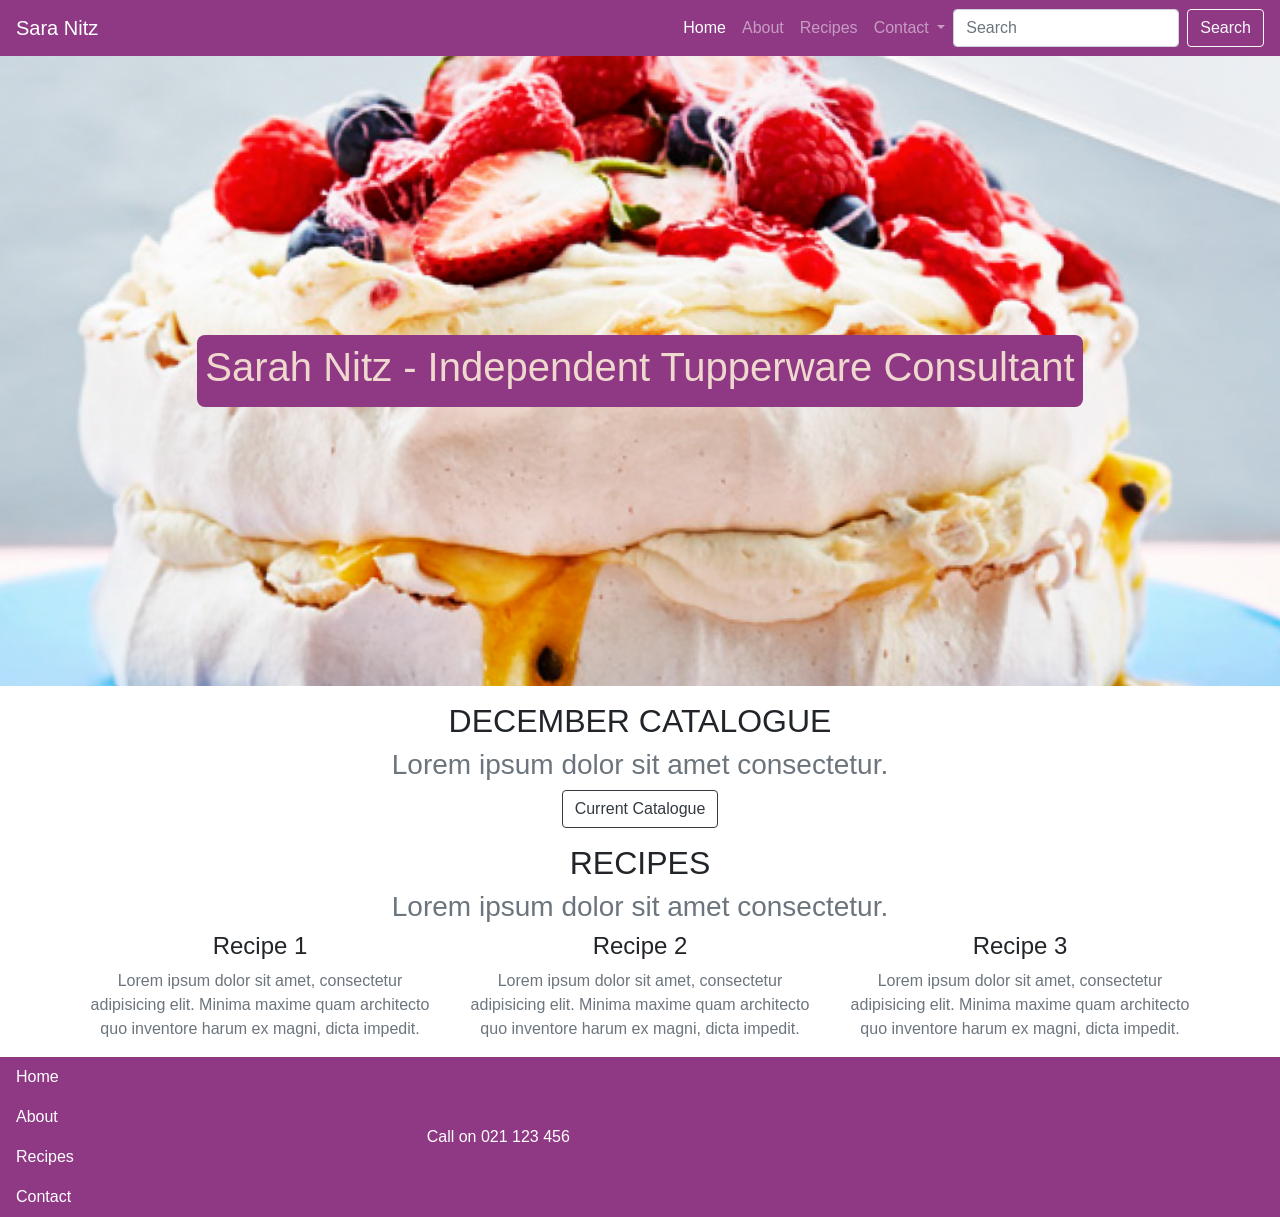
==== wp-content/themes/tupperware/index.html @ a18fee13 "first commit" ====
<!DOCTYPE html>
<html lang="en">
<head>
	<meta charset="UTF-8">
	<meta name="viewport" content="width=device-width, initial-scale=1, shrink-to-fit=no">

	<title>Sara Nitz Tupperware Consultant</title>

	<link rel="stylesheet" href="style.css">
	<link rel="stylesheet" href="https://stackpath.bootstrapcdn.com/bootstrap/4.1.3/css/bootstrap.min.css" integrity="sha384-MCw98/SFnGE8fJT3GXwEOngsV7Zt27NXFoaoApmYm81iuXoPkFOJwJ8ERdknLPMO" crossorigin="anonymous">
</head>
<body>
	<div class="wrapper">

		<header>
			<nav class="navbar navbar-expand-lg navbar-dark">
				<a class="navbar-brand js-scroll-trigger" href="#">Sara Nitz</a>
				<button class="navbar-toggler" type="button" data-toggle="collapse" data-target="#navbarSupportedContent" aria-controls="navbarSupportedContent" aria-expanded="false" aria-label="Toggle navigation">
				    <span class="navbar-toggler-icon"></span>
				</button>

			  	<div class="collapse navbar-collapse navbar-nav-scroll" id="navbarSupportedContent">
			    	<ul class="navbar-nav">
				      	<li class="nav-item active">
				        	<a class="nav-link" href="#">Home <span class="sr-only">(current)</span></a>
				      	</li>
				      	<li class="nav-item">
				        	<a class="nav-link" href="#">About</a>
				      	</li>
				      	<li class="nav-item">
				        	<a class="nav-link" href="#">Recipes</a>
				      	</li>
				      	<li class="nav-item dropdown">
				        	<a class="nav-link dropdown-toggle" href="#" id="navbarDropdown" role="button" data-toggle="dropdown" aria-haspopup="true" aria-expanded="false">
				          Contact
				        	</a>
				        	<div class="dropdown-menu" aria-labelledby="navbarDropdown">
				          	<a class="dropdown-item" href="#">Book Party</a>
				          	<a class="dropdown-item" href="#">Request Item</a>
				        </li>
			    	</ul>
			    	<form class="form-inline my-2 my-lg-0">
			      		<input class="form-control mr-sm-2" type="search" placeholder="Search" aria-label="Search">
			      		<button class="btn btn-outline-light my-2 my-sm-0" type="submit">Search</button>
			    	</form>
			  	</div>
			</nav>
		</header>
		
		<section class="hero">

			<div class="hero-image">
				<div class="hero-text">
					<h1>Sarah Nitz - Independent Tupperware Consultant</h1>
				</div>
			</div>

		</section>

		<section class="catalogue">
			
			<div class="catalogue-current">
				<div class="container">
					<div class="row">
						<div class="col-lg-12 text-center">

			            <h2 class="section-heading text-uppercase">December Catalogue</h2>
			            <h3 class="section-subheading text-muted">Lorem ipsum dolor sit amet consectetur.</h3>
						<a class="btn btn-outline-dark"href="#" role="button">Current Catalogue</a>
		          	</div>
					</div>
				</div>
			</div>
		</section>

		<section class="recipes">

		    <div class="container">

		        <div class="row">
		          	<div class="col-lg-12 text-center">

			            <h2 class="section-heading text-uppercase">Recipes</h2>
			            <h3 class="section-subheading text-muted">Lorem ipsum dolor sit amet consectetur.</h3>

		          	</div>
		        </div>

		        <div class="row text-center">

		        	<div class="recipe-img"></div>
		          	<div class="col-md-4">
		                <h4 class="service-heading">Recipe 1</h4>
			            <p class="text-muted">Lorem ipsum dolor sit amet, consectetur adipisicing elit. Minima maxime quam architecto quo inventore harum ex magni, dicta impedit.</p>
			        </div>

		          	<div class="col-md-4">
		          	<div class="recipe-img"></div>						
		                <h4 class="service-heading">Recipe 2</h4>
			            <p class="text-muted">Lorem ipsum dolor sit amet, consectetur adipisicing elit. Minima maxime quam architecto quo inventore harum ex magni, dicta impedit.</p>
			        </div>

		          	<div class="col-md-4">
		          		<div class="recipe-img"></div>
		                <h4 class="service-heading">Recipe 3</h4>
			            <p class="text-muted">Lorem ipsum dolor sit amet, consectetur adipisicing elit. Minima maxime quam architecto quo inventore harum ex magni, dicta impedit.</p>
			        </div>
		        </div>

		    </div>
			
		</section>

		<footer>
			<div class="footer">

				<div class="footer-nav">
					<nav class="nav flex-sm-column">
					  	<a class="nav-link" href="#">Home</a>
					  	<a class="nav-link" href="#">About</a>
					  	<a class="nav-link" href="#">Recipes</a>
					 	<a class="nav-link" href="#">Contact</a>
					</nav>
				</div>
				
				<div class="phone">
					<a href="tel:+6421123456"><i class="fas fa-phone-square"></i> Call on 021 123 456</a>
				</div>

				<div class="facebook-widget">
					
				</div>

			</div>
		</footer>

	</div>

<!-- Scripts -->
	<script src="https://code.jquery.com/jquery-3.3.1.slim.min.js" integrity="sha384-q8i/X+965DzO0rT7abK41JStQIAqVgRVzpbzo5smXKp4YfRvH+8abtTE1Pi6jizo" crossorigin="anonymous"></script>
	<script src="https://cdnjs.cloudflare.com/ajax/libs/popper.js/1.14.3/umd/popper.min.js" integrity="sha384-ZMP7rVo3mIykV+2+9J3UJ46jBk0WLaUAdn689aCwoqbBJiSnjAK/l8WvCWPIPm49" crossorigin="anonymous"></script>
	<script src="https://stackpath.bootstrapcdn.com/bootstrap/4.1.3/js/bootstrap.min.js" integrity="sha384-ChfqqxuZUCnJSK3+MXmPNIyE6ZbWh2IMqE241rYiqJxyMiZ6OW/JmZQ5stwEULTy" crossorigin="anonymous"></script>
</body>
</html>
---- wp-content/themes/tupperware/style.css ----
/*  
Theme Name: Tupperware
Theme URI: http://www.klasikthemes.com/framework/
Description: Klasik Framework is a base/starter theme for quicker WordPress theme development. Perfect to use as business, portfolio, gallery, blog, personal and any kind of websites. Theme features 6 widget area, 12 custom widget and simple Theme Option for full CMS control with easy Logo Upload, etc. Klasik Framework is Multilingual Ready (WPML), WooCommerce compatible, Retina Ready, RTL-Language Support, Translation Ready, Responsive, Flexible, Cross Browser Compatible, Search Engine Optimized (SEO), Font Awesome ready and standard compliant with HTML5 and CSS3.
 
Version: 0.7.13
Author: klasikthemes
Author URI: http://www.klasikthemes.com/
License: GNU General Public License
License URI: license.txt
Tags: one-column, two-columns, left-sidebar, right-sidebar, responsive-layout, custom-menu, post-formats, theme-options, translation-ready
*/

nav {
	background-color: #8F3985;
}
.footer {
	display: flex;
	background-color: #8F3985;
}

.nav>a {
	color: white;
	text-decoration: none;
}

.nav>a:hover{
	color: #EFD9CE;
}

.footer-nav {
	flex: 1 0 29%;
}

.phone {
	flex: 1 0 29%;
	margin: auto;
}

.phone>a {
	color: white;
	text-decoration: none;
}

.phone>a:hover{
	color: #EFD9CE;
}

.facebook-widget {
	flex: 1 0 29%;
}

#navbarSupportedContent{
	justify-content: flex-end;
}

#navbarSupportedContent>a {
	color: white;
}

.hero-image {
	background-image: url('images/hero-image.png');
	background-repeat: no-repeat;
    background-attachment: fixed !important;
    background-size: cover !important;
    background-position: center !important;
    min-height: 70vh;
    display: flex;
    align-items: center;
}

.hero-text{
	color: #EFD9CE;
	margin: auto;
	text-align: center;
	background-color: #8F3985;
	border-radius: 0.5em;
	padding: 0.5em;
}

.catalogue{
	padding: 1em 0;
}
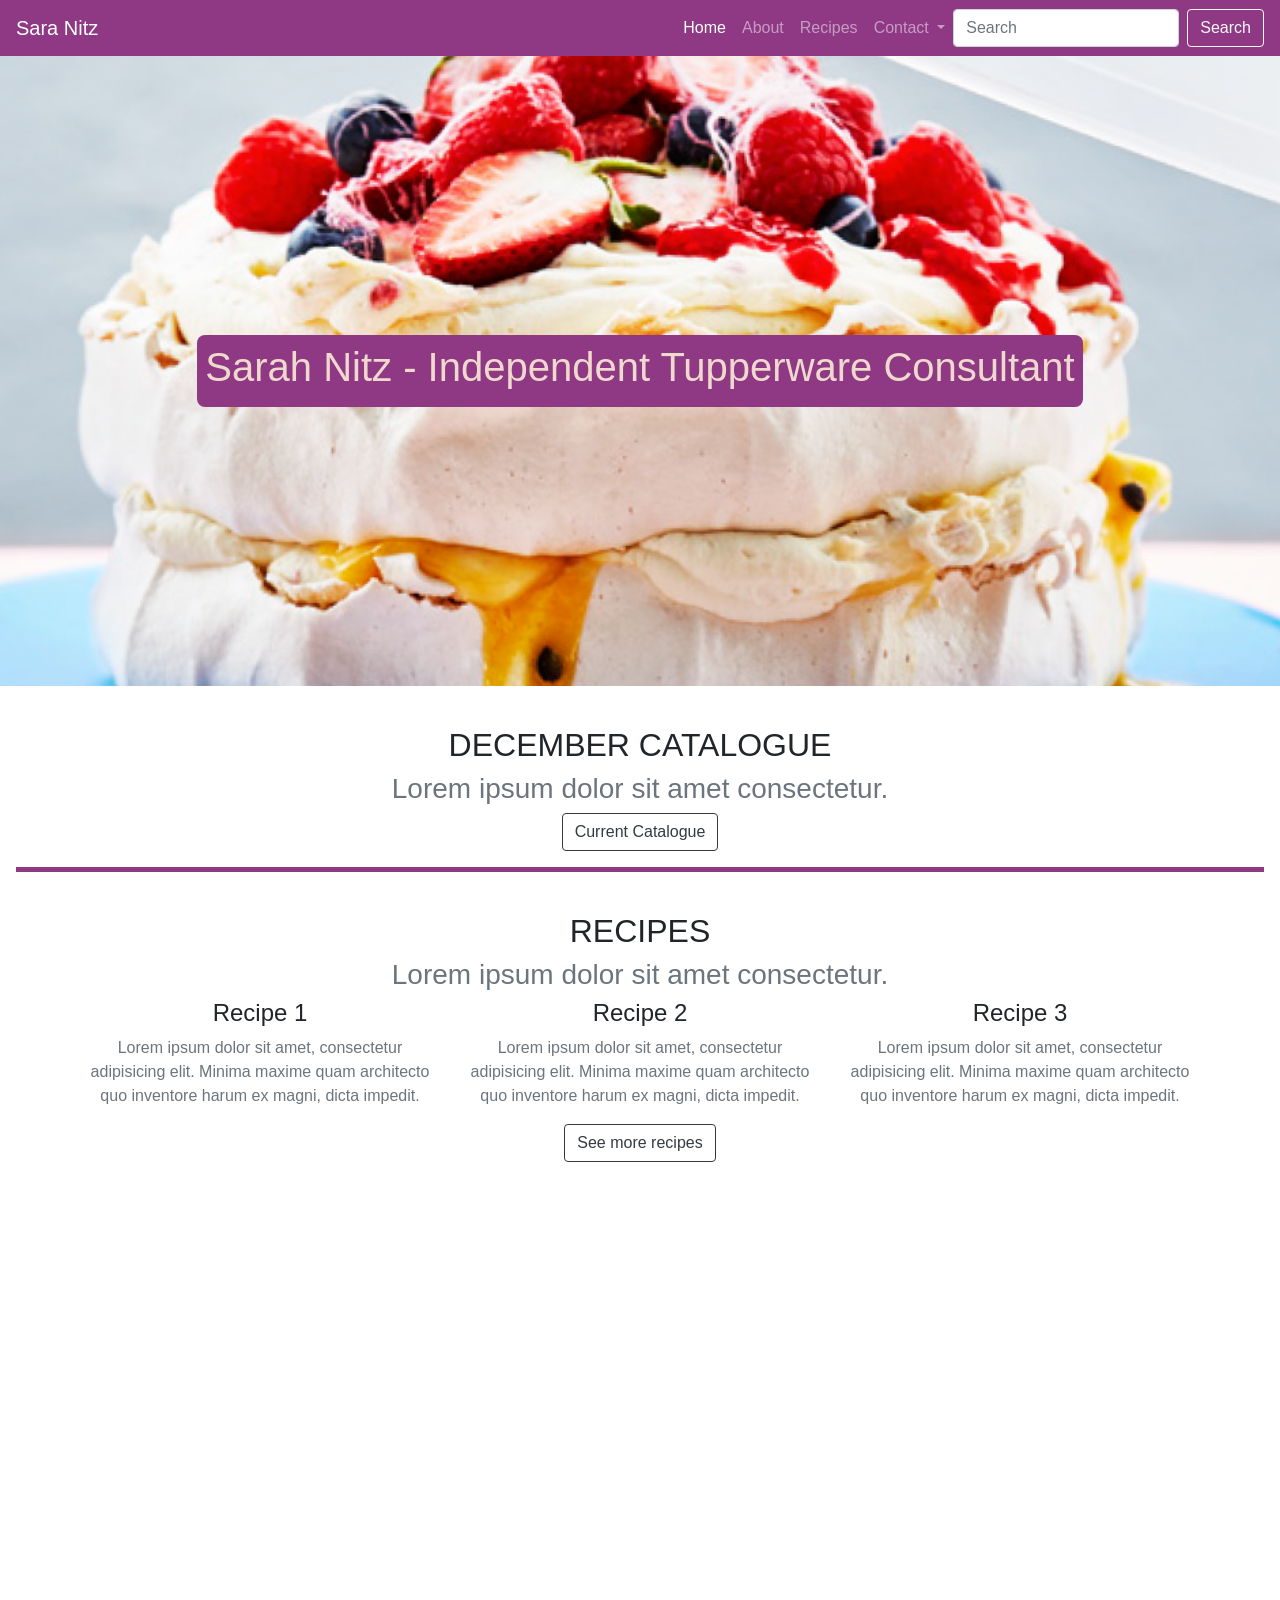
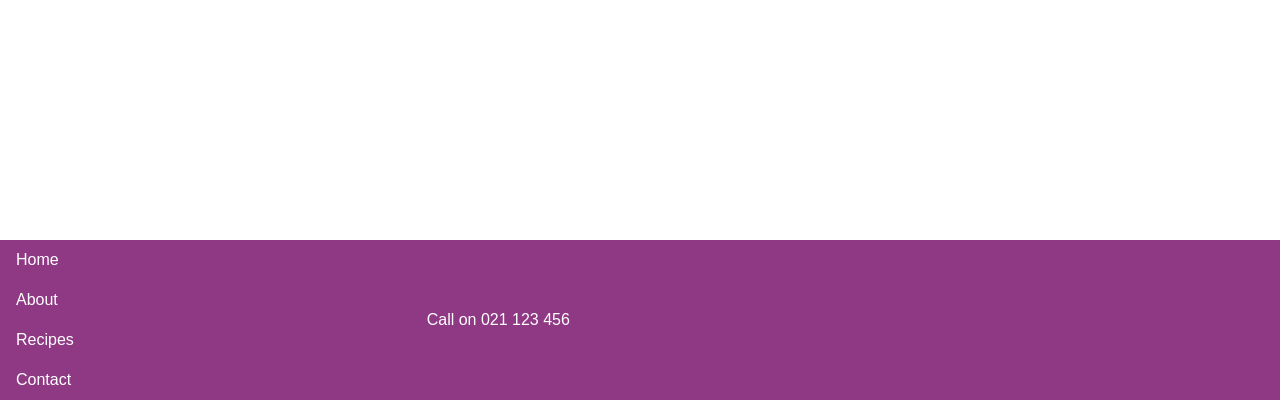
==== commit f660ef6a: "began PHP" ====
--- a/wp-content/themes/tupperware/index.html
+++ b/wp-content/themes/tupperware/index.html
@@ -22,13 +22,13 @@
 			  	<div class="collapse navbar-collapse navbar-nav-scroll" id="navbarSupportedContent">
 			    	<ul class="navbar-nav">
 				      	<li class="nav-item active">
-				        	<a class="nav-link" href="#">Home <span class="sr-only">(current)</span></a>
+				        	<a class="nav-link" href="index.html">Home <span class="sr-only">(current)</span></a>
 				      	</li>
 				      	<li class="nav-item">
-				        	<a class="nav-link" href="#">About</a>
+				        	<a class="nav-link" href="about.html">About</a>
 				      	</li>
 				      	<li class="nav-item">
-				        	<a class="nav-link" href="#">Recipes</a>
+				        	<a class="nav-link" href="recipes.html">Recipes</a>
 				      	</li>
 				      	<li class="nav-item dropdown">
 				        	<a class="nav-link dropdown-toggle" href="#" id="navbarDropdown" role="button" data-toggle="dropdown" aria-haspopup="true" aria-expanded="false">
@@ -89,36 +89,44 @@
 		        <div class="row text-center">
 
 		        	<div class="recipe-img"></div>
-		          	<div class="col-md-4">
-		                <h4 class="service-heading">Recipe 1</h4>
-			            <p class="text-muted">Lorem ipsum dolor sit amet, consectetur adipisicing elit. Minima maxime quam architecto quo inventore harum ex magni, dicta impedit.</p>
-			        </div>
+			          	<div class="col-md-4">
+			                <h4 class="service-heading">Recipe 1</h4>
+				            <p class="text-muted">Lorem ipsum dolor sit amet, consectetur adipisicing elit. Minima maxime quam architecto quo inventore harum ex magni, dicta impedit.</p>
+				        </div>
 
-		          	<div class="col-md-4">
-		          	<div class="recipe-img"></div>						
-		                <h4 class="service-heading">Recipe 2</h4>
-			            <p class="text-muted">Lorem ipsum dolor sit amet, consectetur adipisicing elit. Minima maxime quam architecto quo inventore harum ex magni, dicta impedit.</p>
-			        </div>
+			          	<div class="col-md-4">
+			          	<div class="recipe-img"></div>						
+			                <h4 class="service-heading">Recipe 2</h4>
+				            <p class="text-muted">Lorem ipsum dolor sit amet, consectetur adipisicing elit. Minima maxime quam architecto quo inventore harum ex magni, dicta impedit.</p>
+				        </div>
 
-		          	<div class="col-md-4">
-		          		<div class="recipe-img"></div>
-		                <h4 class="service-heading">Recipe 3</h4>
-			            <p class="text-muted">Lorem ipsum dolor sit amet, consectetur adipisicing elit. Minima maxime quam architecto quo inventore harum ex magni, dicta impedit.</p>
-			        </div>
-		        </div>
+			          	<div class="col-md-4">
+			          		<div class="recipe-img"></div>
+			                <h4 class="service-heading">Recipe 3</h4>
+				            <p class="text-muted">Lorem ipsum dolor sit amet, consectetur adipisicing elit. Minima maxime quam architecto quo inventore harum ex magni, dicta impedit.</p>
+				        </div>
+		        	</div>
+					<div class="col-lg-12 text-center">
+		        		<a class="btn btn-outline-dark" href="recipe-single.html" role="button">See more recipes</a>
+		        	</div>
 
 		    </div>
 			
 		</section>
-
+		
+		<section class="bottom-hero">
+			<div class="bottom-hero-image">
+				
+			</div>
+		</section>
 		<footer>
 			<div class="footer">
 
 				<div class="footer-nav">
 					<nav class="nav flex-sm-column">
-					  	<a class="nav-link" href="#">Home</a>
-					  	<a class="nav-link" href="#">About</a>
-					  	<a class="nav-link" href="#">Recipes</a>
+					  	<a class="nav-link" href="index.html">Home</a>
+					  	<a class="nav-link" href="about.html">About</a>
+					  	<a class="nav-link" href="recipes.html">Recipes</a>
 					 	<a class="nav-link" href="#">Contact</a>
 					</nav>
 				</div>
--- a/wp-content/themes/tupperware/style.css
+++ b/wp-content/themes/tupperware/style.css
@@ -11,6 +11,8 @@
 Tags: one-column, two-columns, left-sidebar, right-sidebar, responsive-layout, custom-menu, post-formats, theme-options, translation-ready
 */
 
+/*All devices and mobile phone*/
+
 nav {
 	background-color: #8F3985;
 }
@@ -56,6 +58,10 @@
 
 #navbarSupportedContent>a {
 	color: white;
+}
+
+.hero {
+	margin: 0 !important;
 }
 
 .hero-image {
@@ -80,4 +86,128 @@
 
 .catalogue{
 	padding: 1em 0;
-}+	border-bottom: thick #8F3985 solid;
+}
+
+.section-heading {
+	margin: 0.25em 0;
+}
+
+.section-subheading {
+	margin: 0.25em 0;
+}
+
+.home-recipes {
+	padding-top: 2em;
+}
+
+section {
+	margin: 1em;
+}
+
+.recipes {
+	padding: 1em 0;
+}
+
+.bottom-hero {
+	margin: 0 !important;
+}
+.bottom-hero-image {
+	background-image: url('images/bottom-hero.png');
+	background-repeat: no-repeat;
+    background-attachment: fixed !important;
+    background-size: cover !important;
+    background-position: center !important;
+    min-height: 70vh;
+    margin-top: 2em;
+}
+
+.about {
+	display: flex;
+	flex-wrap: wrap;
+	margin: 2em;
+}
+
+.about-image {
+	flex: 1 0 90%;
+	
+}
+
+.about-info {
+	flex: 1 0 90%;
+	margin: auto;
+	padding: 2em 2em;
+}
+
+.recipe-blurb {
+	display: none;
+}
+
+.recipe-single {
+	margin-top: 0.25em;
+	margin-bottom: 0.25em;
+}
+
+.recipe-image {
+	text-align: center;
+}
+
+.mobile-only{
+	margin-top: 0.25em !important;
+}
+.single-recipe-blurb {
+	padding-top: 1em;
+	text-align: center;
+}
+/*for small tablet - inclusive*/
+@media only screen and (min-width : 40em) {
+
+	.about-image {
+		flex: 1 0 49%;
+		padding-left: 2em;
+	}
+
+	.about-info {
+		flex: 1 0 49%;
+		margin: auto;
+		padding: 0 2em;
+	}
+
+	.recipe-single-brief {
+		display: flex;
+
+	}
+	.mobile-only {
+		display: none !important;
+	}
+
+	.recipe-blurb {
+		display: block;
+		margin: auto;
+		flex: 0 0 70%;
+	}
+	.recipe-image {
+		flex: 0 0 20%;
+
+	}
+
+	.single-recipe-blurb{
+		margin: auto;
+		padding-top: 5em;
+		text-align: left;
+
+	}
+
+	.blockquote {
+		margin-top: 1em;
+	}
+}
+
+/*for tablet - inclusive*/
+@media only screen and (min-width : 60em) {
+}
+ 
+ 
+/*for desktop - inclusive*/
+@media only screen and (min-width : 80em) {
+}
